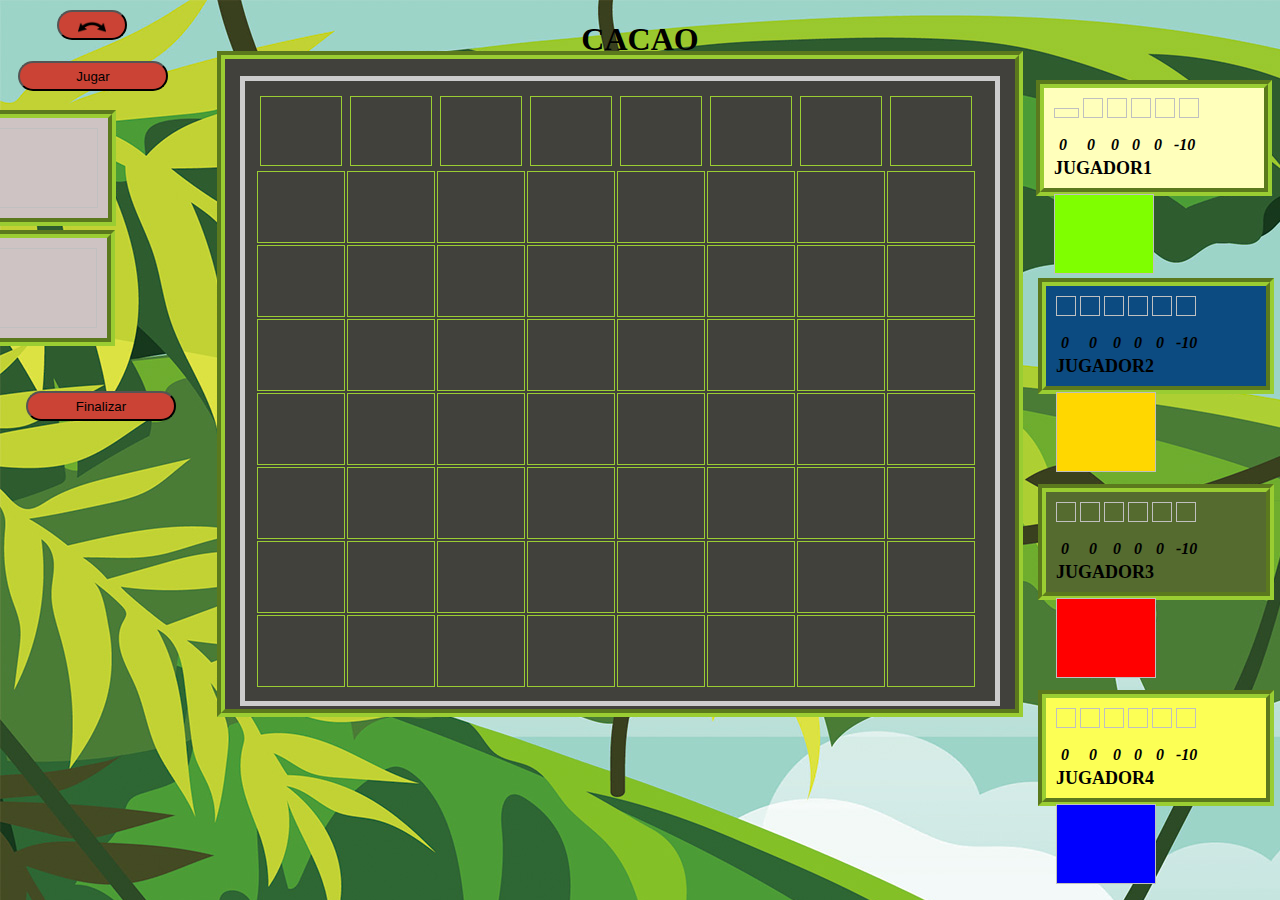
==== index.html @ 1898e34c "reparación de sockets" ====
<!DOCTYPE html>
<html lang="en-US"></html>
<head>
    <meta charset="UTF-8">
	<title>Juego</title>
	<link rel="stylesheet" type="text/css" href="css/estilos.css">
    <script src="http://25.8.39.16:3000/socket.io/socket.io.js"></script>
</head>

    <h1><center>CACAO</center></h1>
    
    <body background="IMG/fondo.jpg"> 
    

        <section class="wrapper"> 
            <aside>
                <div  id="marcador1" >
                    <td>
                        <img id =cacao1 class ="fill"/>
                        <div class="CacaoTxt" >
                            <h4 id="CacaoJ1">0</h4>
                        </div>
                    </td>
                    <td>
                        <img id="monedas1"   class="fill"/>
                           <div class="Monedas1Txt" >
                             <h4 id="Monedas1J1">0</h4>
                           </div>
                    </td> 
                    <td>
                        <img id="monedas5"  class="fill"/>
                        <div class="Monedas5Txt" >
                            <h4 id="Monedas5J1">0</h4>
                        </div>
                    </td>
                    <td>
                        <img id="monedas10" class="fill"/>
                        <div class="Monedas10Txt" >
                            <h4 id="Monedas10J1">0</h4>
                        </div>
                    </td>
                    <td>
                        <img id="fichaSol1" class="fill"/>
                        <div class="FichaSolTxt" >
                            <h4 id="solVal">0</h4>
                        </div>
                    </td>
                    <td>
                        <img id="remanso"  class="fill"/>
                        <div class="RemansoTxt" >
                            <h4 id="RemansoJ1">-10</h4>
                        </div>
                    </td>
                    <td>
                        <h2><br>JUGADOR1</h2>
                        <div id="MeaplesUno">
                            <img class="fill1" id="mazo1"/>
                        </div>
                    </td>
                    
                <div  id="marcador2">
                    <td>
                        <img id =cacao2  class ="fill"/>
                        <div class="CacaoTxt">
                            <h4  id="CacaoJ2">0</h4>
                        </div>
                    </td>
                    <td>
                        <img id="monedas12"  class="fill"/>
                        <div class="Monedas1Txt" >
                            <h4  id="Monedas1J2">0</h4>
                        </div>
                         
                    </td> 
                    <td>
                        <img id="monedas52"  class="fill"/>
                        <div class="Monedas5Txt" >
                            <h4  id="Monedas5J2">0</h4>
                        </div>

                    </td>
                    <td>
                        <img id="monedas102"  class="fill"/>
                        <div class="Monedas10Txt" >
                            <h4 id="Monedas10J2">0</h4>
                        </div>
                        
                    </td>
                    <td>
                        <img id="fichaSol2" class="fill"/>
                        <div class="FichaSolTxt" >
                            <h4 id="solVal2">0</h4>
                        </div>
                    </td>
                    <td>
                        <img id="remanso2"  class="fill"/>
                        <div class="RemansoTxt" >
                            <h4 id="RemansoJ2">-10</h4>
                        </div>
                        
                    </td>
                    <td>
                        <h2><br>JUGADOR2</h2>
                        <div id="MeaplesDos">
                            <img class="fill2" id="mazo2"/>
                        </div>
                    </td>
                </div>
                    
                <div id="marcador3">
                    <td>
                        <img id ="cacao3"  class ="fill"/>
                        <div class="CacaoTxt" >
                            <h4 id="CacaoJ3">0</h4>
                        </div>
                    </td>
                    <td>
                        <img id="monedas13"  class="fill"/>
                        <div class="Monedas1Txt" >
                            <h4 id="Monedas1J3">0</h4>
                        </div>
                         
                    </td> 
                    <td>
                        <img id="monedas53"  class="fill"/>
                        <div class="Monedas5Txt">
                            <h4 id="Monedas5J3">0</h4>
                        </div>
                        
                    </td>
                    <td>
                        <img id="monedas103"  class="fill"/>
                        <div class="Monedas10Txt" >
                            <h4 id="Monedas10J3">0</h4>
                        </div>
                        
                    </td>
                    <td>
                        <img id="fichaSol3" class="fill"/>
                        <div class="FichaSolTxt" >
                            <h4 id="solVal3">0</h4>
                        </div>
                    </td>
                    <td>
                        <img id="remanso3"  class="fill"/>
                        <div class="RemansoTxt" >
                            <h4 id="RemansoJ3">-10</h4>
                        </div>
                        
                    </td>
                    <td >
                        <h2><br>JUGADOR3</h2>
                        <div id="MeaplesTres">
                            <img class="fill3" draggable ="true" id="mazo3"/>
                        </div>   
                    </td> 
                </div>
                <div id="marcador4">
                    <td>
                        <img id ="cacao4" class ="fill"/>
                        <div class="CacaoTxt" >
                            <h4 id="CacaoJ4">0</h4>
                        </div>
                    </td>
                    <td>
                        <img id="monedas14"  class="fill"/>
                        <div class="Monedas1Txt" >
                            <h4 id="Monedas1J4">0</h4>
                        </div>                         
                    </td> 
                    <td>
                        <img id="monedas54"  class="fill"/>
                        <div class="Monedas5Txt" >
                            <h4 id="Monedas5J4">0</h4>
                        </div>                         
                    </td>
                    <td>
                        <img id="monedas104"  class="fill"/>
                        <div class="Monedas10Txt" >
                            <h4 id="Monedas10J4">0</h4>
                        </div>                         
                    </td>
                    <td>
                        <img id="fichaSol4" class="fill"/>
                        <div class="FichaSolTxt" >
                            <h4 id="solVal4">0</h4>
                        </div>
                    </td>
                    <td>
                        <img id="remanso4" class="fill"/>
                        <div class="RemansoTxt" >
                            <h4 id="RemansoJ4">-10</h4>
                        </div>                         
                    </td>
                    <td >
                        <h2><br>JUGADOR4</h2>
                        <div id="MeaplesCuatro">
                            <img class="fill4" draggable ="true" id="mazo4"/>
                        </div>    
                    </td>   
                </div>             
                </div>
            </aside>      
        </section>



        <div id="LocetasUno">
            <img class="espacioLocetas" id="LocId1"/>
        </div>

        <div id="LocetasDos">
            <img class="espacioLocetas" id="LocId2"/>
        </div>

    
    <button onclick="verDatosClick()" class="button" id="btn">Jugar</button>
    <button onclick="girarClick()" class="btnGiro" id="btnGiro"><img src="IMG/Flecha.png" width="28px"/></button>
    <button onclick="terminarClick()" class="btnFinish" id="btnFinish">Finalizar</button>

    <div id="cajaMain">
    <div id="cajadatos">
    <table>
        <th><div id="casilla" class="empty"> <img id="00" /></div></th>
        <th><div id="casilla" class="empty"><img id="01" /></div></th>
        <th><div id="casilla" class="empty"><img id="02" /></div></th>
        <th><div id="casilla" class="empty"><img id="03" /></div></th>
        <th><div id="casilla" class="empty"><img id="04" /></div></th>
        <th><div id="casilla" class="empty"> <img id="05" /> </div></th>
        <th><div id="casilla" class="empty"> <img id="06" /> </div></th>
        <th><div id="casilla" class="empty"> <img id="07" /> </div></th>
        <tr>
            
            <td id="casilla" class="empty"> <img id="10" />  </td>
            <td id="casilla" class="empty">  <img id="11" /></td>
            <td id="casilla" class="empty"> <img id="12" /> </td>
            <td id="casilla" class="empty"> <img id="13" />  </td>
            <td id="casilla" class="empty"> <img id="14" /></td>
            <td id="casilla" class="empty"><img id="15" /> </td>
            <td id="casilla" class="empty"> <img id="16" /> </td>
            <td id="casilla" class="empty"><img id="17" /> </td>
        </tr>
        <tr>
            <td id="casilla" class="empty"> <img id="20" />  </td>
            <td id="casilla" class="empty">  <img id="21" /></td>
            <td id="casilla" class="empty"> <img id="22" /> </td>
            <td id="casilla" class="empty"> <img id="23" />  </td>
            <td id="casilla" class="empty"> <img id="24" /></td>
            <td id="casilla" class="empty"><img id="25" /> </td>
            <td id="casilla" class="empty"> <img id="26" /> </td>
            <td id="casilla" class="empty"><img id="27" /> </td>
        </tr>
        <tr>
            <td id="casilla" class="empty"> <img id="30" />  </td>
            <td id="casilla" class="empty">  <img id="31" /></td>
            <td id="casilla" class="empty"> <img id="32" /> </td>
            <td id="casilla" class="empty"> <img id="33" />  </td>
            <td id="casilla" class="empty"> <img id="34" /></td>
            <td id="casilla" class="empty"><img id="35" /> </td>
            <td id="casilla" class="empty"> <img id="36" /> </td>
            <td id="casilla" class="empty"><img id="37" /> </td>
        </tr>
        <tr>
            <td id="casilla" class="empty"> <img id="40" />  </td>
            <td id="casilla" class="empty">  <img id="41" /></td>
            <td id="casilla" class="empty"> <img id="42" /> </td>
            <td id="casilla" class="empty"> <img id="43" />  </td>
            <td id="casilla" class="empty"> <img id="44" /></td>
            <td id="casilla" class="empty"><img id="45" /> </td>
            <td id="casilla" class="empty"> <img id="46" /> </td>
            <td id="casilla" class="empty"><img id="47" /> </td>
        </tr>
        <tr>
            <td id="casilla" class="empty"> <img id="50" />  </td>
            <td id="casilla" class="empty">  <img id="51" /></td>
            <td id="casilla" class="empty"> <img id="52" /> </td>
            <td id="casilla" class="empty"> <img id="53" />  </td>
            <td id="casilla" class="empty"> <img id="54" /></td>
            <td id="casilla" class="empty"><img id="55" /> </td>
            <td id="casilla" class="empty"> <img id="56" /> </td>
            <td id="casilla" class="empty"><img id="57" /> </td>
        </tr>
        <tr>
            <td id="casilla" class="empty"> <img id="60" />  </td>
            <td id="casilla" class="empty">  <img id="61" /></td>
            <td id="casilla" class="empty"> <img id="62" /> </td>
            <td id="casilla" class="empty"> <img id="63" />  </td>
            <td id="casilla" class="empty"> <img id="64" /></td>
            <td id="casilla" class="empty"><img id="65" /> </td>
            <td id="casilla" class="empty"> <img id="66" /> </td>
            <td id="casilla" class="empty"><img id="67" /> </td>
        </tr>
        <tr>
            <td id="casilla" class="empty"> <img id="70" />  </td>
            <td id="casilla" class="empty">  <img id="71" /></td>
            <td id="casilla" class="empty"> <img id="72" /> </td>
            <td id="casilla" class="empty"> <img id="73" />  </td>
            <td id="casilla" class="empty"> <img id="74" /></td>
            <td id="casilla" class="empty"><img id="75" /> </td>
            <td id="casilla" class="empty"> <img id="76" /> </td>
            <td id="casilla" class="empty"><img id="77" /> </td>
        </tr>
    </table>
    
</div>

</div>

<script src="js/script.js">

</script>
<script src="js/tablero.js"></script>

</body>
</html>
---- css/estilos.css ----
.header{
    padding: 0px;
    margin: auto;
    width: 200px;
    height:25px;
    background-color: yellowgreen;
}
    h2{
        font-size: 18px;
    }

     #cajadatos {
        position: relative;
        border: 5px solid #ccc;
        padding: 10px;
        margin:auto;
        width: 730px;
        height: 600px;
        overflow: auto;
        top: -50px;
    }
    #cajaMain{
        position: relative;
        border: 1px solid #ccc;
        padding: 10px;  
        height: 630px; 
        margin: auto;
        width: 770px;
        background-color: rgb(65, 65, 60);
        border: 8px groove yellowgreen;
        top:-70px;
        left: -20px;
    }
    #casilla{
        width: 80px;
        height: 68px;
        text-align: center;
        border: 1px groove yellowgreen;
        margin: 2px;
    }
 .fill{
    position:relative;
    height: 20px;
    width:  20px;
    margin:auto
 }   
 .filling{
    position:absolute;
    height: 40px;
    width:  40px;
 } 
.fill1{
        cursor:pointer;
        position:relative;
        height: 68px;
        width:80px;
        background-color: chartreuse;
}
.fill2{
    cursor:pointer;
    position:relative;
    height: 68px;
    width:80px;
    background-color: gold;
}
.fill3{
    cursor:pointer;
    position:relative;
    height: 68px;
    width:80px;
    background-color: red;
}
.fill4{
    cursor:pointer;
    position:relative;
    height: 68px;
    width:80px;
    background-color: blue;
}
.CacaoTxt{
    cursor:crosshair;
    position: absolute;
    top: 27px;
    left: 15px;
    height: 20px;
    width: 20px;
    font-size: 16px;
    font-style: oblique;
}
.Monedas1Txt{
    cursor:crosshair;
    position: absolute;
    top: 27px;
    left: 43px;
    height: 20px;
    width: 20px;
    font-size: 16px;
    font-style: oblique;
}
.Monedas5Txt{
    cursor:crosshair;
    position: absolute;
    top: 27px;
    left: 67px;
    height: 20px;
    width: 20px;
    font-size: 16px;
    font-style: oblique;
}
.Monedas10Txt{
    cursor:crosshair;
    position: absolute;
    top: 27px;
    left: 88px;
    height: 20px;
    width: 20px;
    font-size: 16px;
    font-style: oblique;
}
.FichaSolTxt{
    cursor:crosshair;
    position: absolute;
    top: 27px;
    left: 110px;
    height: 20px;
    width: 20px;
    font-size: 16px;
    font-style: oblique;
}
.RemansoTxt{
    cursor:crosshair;
    position: absolute;
    top: 27px;
    left: 130px;
    height: 20px;
    width: 20px;
    font-size: 16px;
    font-style: oblique;
}
#TxtJ2{
    color:ghostwhite;
}

#LocetasUno{
    position: relative;
    border: 1px solid #ccc;
    padding: 10px;  
    height: 80px; 
    margin: auto;
    width: 100px;
    background-color: rgb(206, 195, 195);
    border: 8px groove yellowgreen;
    float: right;
    right: 920px;
    top:30px;
}
#LocetasDos{
    position: relative;
    border: 1px solid #ccc;
    padding: 10px;  
    height: 80px; 
    margin: auto;
    width: 100px;
    background-color: rgb(206, 195, 195);
    border: 8px groove yellowgreen;
    float: right;
    right: 785px;
    top:150px;
}
#espacioLocetas{
    cursor:pointer;
    position:relative;
    height: 68px;
    width:80px;
}
#LocId1{
    position: relative;
    margin: auto;
    width:100px;
    height: 80px;
}
#LocId2{
    position: relative;
    margin: auto;
    width:100px;
    height: 80px;
}


   #marcador1{
    position: relative;
    border: 1px solid #ccc;
    padding: 10px;  
    height: 80px; 
    margin: auto;
    width: 200px;
    background-color: #ffb;
    border: 8px groove yellowgreen;
    float: right;
    
   }
   #marcador2{
    position: relative;
    border: 1px solid #ccc;
    padding: 10px;  
    height: 80px; 
    margin: auto;
    width: 200px;
    background-color: rgb(12, 75, 129);
    border: 8px groove yellowgreen;
    float: right;
    left: 20px;
   }
   #marcador3{
    position: relative;
    border: 1px solid #ccc;
    padding: 10px;  
    height: 80px; 
    margin: auto;
    width: 200px;
    background-color: darkolivegreen;
    border: 8px groove yellowgreen;
    float: right;
    top: 90px;
    left: 20px;
   }
   #marcador4{
    position: relative;
    border: 1px solid rgb(204, 204, 204);
    padding: 10px;  
    height: 80px; 
    margin: auto;
    width: 200px;
    background-color: rgb(252, 255, 85);
    border: 8px groove yellowgreen;
    float: right;
    top: 180px;
    left: 20px;
   }
   #mazo1{
       position: relative;
       margin: auto;
       top: 0px;
       width:100px;
       height: 80px;
   }

   #mazo2{
    position: relative;
    margin: auto;
    top: 0px;
    width:100px;
    height: 80px;
}
#mazo3{
    position: relative;
    margin: auto;
    top: 0px;
    width:100px;
    height: 80px;
}
#mazo4{
    position: relative;
    margin: auto;
    top: 0px;
    width:100px;
    height: 80px;
}
 #cacao1{
    position: relative;
    margin: auto;
    width: 25px;
    height: 10px; 
} 

   .button{
       position: relative;
       border-radius: 25px;
       left:10px;
        top:-30px;
       background-color: #CB4335;
       width:150px;
       height: 30px;
   }
   .btnGiro{
        position: relative;
        border-radius: 25px;
        left:-105px;
        top:-70px;
       background-color: #CB4335;
       width:70px;
       height: 30px;
   }
   .btnFinish{
    position: relative;
    border-radius: 25px;
    left:-210px;
    top:300px;
    background-color: #CB4335;
    width:150px;
    height: 30px;
   }
   #h3{
       color:black;
   }
                #Cabezas{
                    position: relative;
                    color:rgb(206, 195, 195);
                    size: 40px;
                    margin-right: 1200px;
                    top:250px;
                    background-color: black;
                }
                #Cabezas2{
                    position: relative;
                    color:rgb(206, 195, 195);
                    size: 40px;
                    left:100px;
                    top: 200px;
                    margin-right: 1200px;
                    background-color: black;
                }
                #Monedas{
                    position: relative;
                    color:rgb(206, 195, 195);
                    size: 40px;
                    margin-right: 1200px;
                    top:250px;
                    background-color: black;
                }
                #Monedas2{
                    position: relative;
                    color:rgb(206, 195, 195);
                    size: 40px;
                    left:100px;
                    top: 200px;
                    margin-right: 1200px;
                    background-color: black;
                }
                #Cacaos{
                    position: relative;
                    color:rgb(206, 195, 195);
                    size: 40px;
                    margin-right: 1200px;
                    top:250px;
                    background-color: black;
                }
                #Cacaos2{
                    position: relative;
                    color:rgb(206, 195, 195);
                    size: 40px;
                    left:100px;
                    top: 200px;
                    margin-right: 1200px;
                    background-color: black;
                }
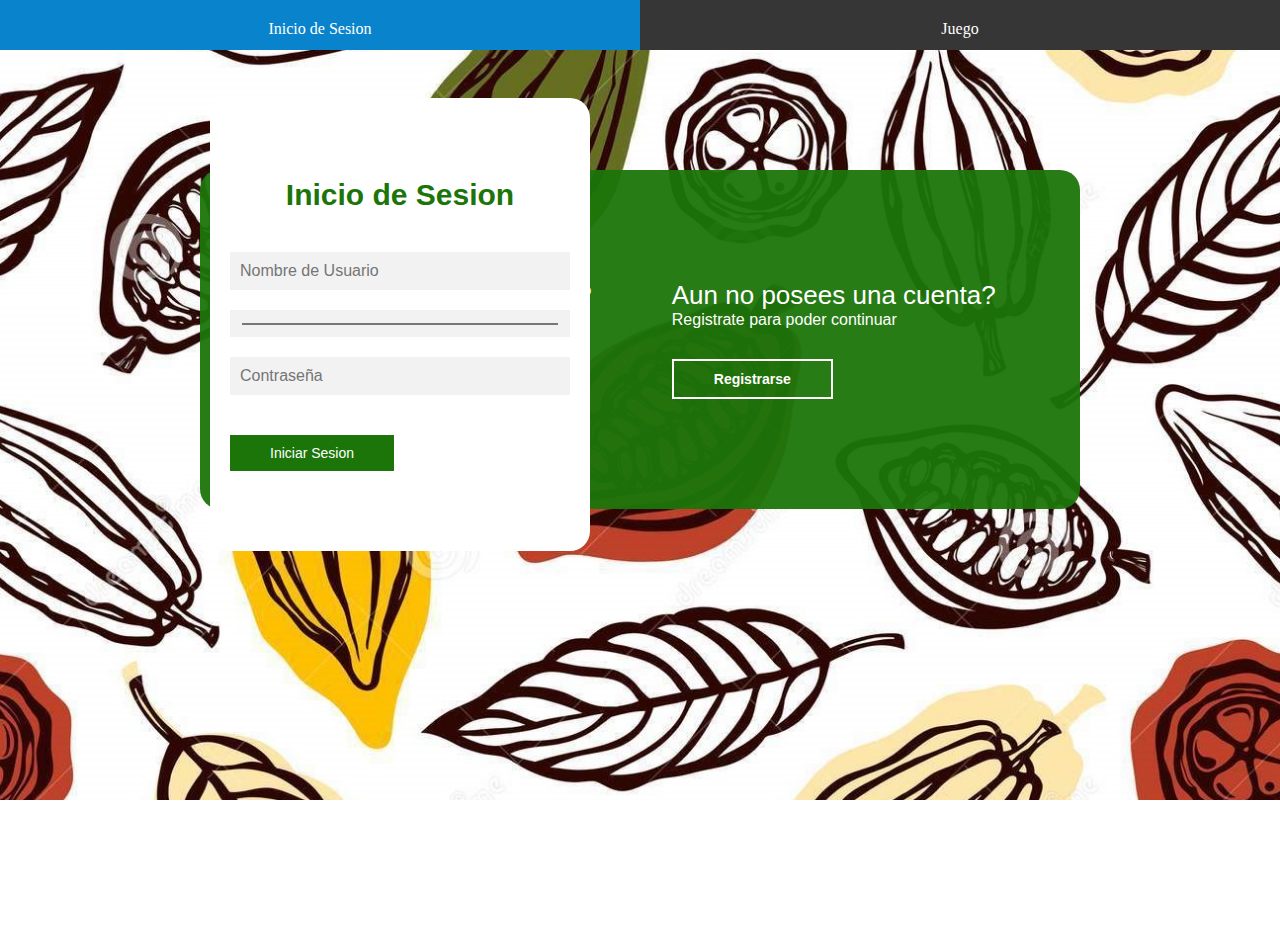
==== commit 4dcd9151: "Union Script-Server-Login Funcionando" ====
--- a/index.html
+++ b/index.html
@@ -1,315 +1,32 @@
 <!DOCTYPE html>
-<html lang="en-US"></html>
+<html lang="en">
 <head>
-    <meta charset="UTF-8">
-	<title>Juego</title>
-	<link rel="stylesheet" type="text/css" href="css/estilos.css">
-    <script src="http://25.8.39.16:3000/socket.io/socket.io.js"></script>
-</head>
-
-    <h1><center>CACAO</center></h1>
-    
-    <body background="IMG/fondo.jpg"> 
-    
-
-        <section class="wrapper"> 
-            <aside>
-                <div  id="marcador1" >
-                    <td>
-                        <img id =cacao1 class ="fill"/>
-                        <div class="CacaoTxt" >
-                            <h4 id="CacaoJ1">0</h4>
-                        </div>
-                    </td>
-                    <td>
-                        <img id="monedas1"   class="fill"/>
-                           <div class="Monedas1Txt" >
-                             <h4 id="Monedas1J1">0</h4>
-                           </div>
-                    </td> 
-                    <td>
-                        <img id="monedas5"  class="fill"/>
-                        <div class="Monedas5Txt" >
-                            <h4 id="Monedas5J1">0</h4>
-                        </div>
-                    </td>
-                    <td>
-                        <img id="monedas10" class="fill"/>
-                        <div class="Monedas10Txt" >
-                            <h4 id="Monedas10J1">0</h4>
-                        </div>
-                    </td>
-                    <td>
-                        <img id="fichaSol1" class="fill"/>
-                        <div class="FichaSolTxt" >
-                            <h4 id="solVal">0</h4>
-                        </div>
-                    </td>
-                    <td>
-                        <img id="remanso"  class="fill"/>
-                        <div class="RemansoTxt" >
-                            <h4 id="RemansoJ1">-10</h4>
-                        </div>
-                    </td>
-                    <td>
-                        <h2><br>JUGADOR1</h2>
-                        <div id="MeaplesUno">
-                            <img class="fill1" id="mazo1"/>
-                        </div>
-                    </td>
-                    
-                <div  id="marcador2">
-                    <td>
-                        <img id =cacao2  class ="fill"/>
-                        <div class="CacaoTxt">
-                            <h4  id="CacaoJ2">0</h4>
-                        </div>
-                    </td>
-                    <td>
-                        <img id="monedas12"  class="fill"/>
-                        <div class="Monedas1Txt" >
-                            <h4  id="Monedas1J2">0</h4>
-                        </div>
-                         
-                    </td> 
-                    <td>
-                        <img id="monedas52"  class="fill"/>
-                        <div class="Monedas5Txt" >
-                            <h4  id="Monedas5J2">0</h4>
-                        </div>
-
-                    </td>
-                    <td>
-                        <img id="monedas102"  class="fill"/>
-                        <div class="Monedas10Txt" >
-                            <h4 id="Monedas10J2">0</h4>
-                        </div>
-                        
-                    </td>
-                    <td>
-                        <img id="fichaSol2" class="fill"/>
-                        <div class="FichaSolTxt" >
-                            <h4 id="solVal2">0</h4>
-                        </div>
-                    </td>
-                    <td>
-                        <img id="remanso2"  class="fill"/>
-                        <div class="RemansoTxt" >
-                            <h4 id="RemansoJ2">-10</h4>
-                        </div>
-                        
-                    </td>
-                    <td>
-                        <h2><br>JUGADOR2</h2>
-                        <div id="MeaplesDos">
-                            <img class="fill2" id="mazo2"/>
-                        </div>
-                    </td>
-                </div>
-                    
-                <div id="marcador3">
-                    <td>
-                        <img id ="cacao3"  class ="fill"/>
-                        <div class="CacaoTxt" >
-                            <h4 id="CacaoJ3">0</h4>
-                        </div>
-                    </td>
-                    <td>
-                        <img id="monedas13"  class="fill"/>
-                        <div class="Monedas1Txt" >
-                            <h4 id="Monedas1J3">0</h4>
-                        </div>
-                         
-                    </td> 
-                    <td>
-                        <img id="monedas53"  class="fill"/>
-                        <div class="Monedas5Txt">
-                            <h4 id="Monedas5J3">0</h4>
-                        </div>
-                        
-                    </td>
-                    <td>
-                        <img id="monedas103"  class="fill"/>
-                        <div class="Monedas10Txt" >
-                            <h4 id="Monedas10J3">0</h4>
-                        </div>
-                        
-                    </td>
-                    <td>
-                        <img id="fichaSol3" class="fill"/>
-                        <div class="FichaSolTxt" >
-                            <h4 id="solVal3">0</h4>
-                        </div>
-                    </td>
-                    <td>
-                        <img id="remanso3"  class="fill"/>
-                        <div class="RemansoTxt" >
-                            <h4 id="RemansoJ3">-10</h4>
-                        </div>
-                        
-                    </td>
-                    <td >
-                        <h2><br>JUGADOR3</h2>
-                        <div id="MeaplesTres">
-                            <img class="fill3" draggable ="true" id="mazo3"/>
-                        </div>   
-                    </td> 
-                </div>
-                <div id="marcador4">
-                    <td>
-                        <img id ="cacao4" class ="fill"/>
-                        <div class="CacaoTxt" >
-                            <h4 id="CacaoJ4">0</h4>
-                        </div>
-                    </td>
-                    <td>
-                        <img id="monedas14"  class="fill"/>
-                        <div class="Monedas1Txt" >
-                            <h4 id="Monedas1J4">0</h4>
-                        </div>                         
-                    </td> 
-                    <td>
-                        <img id="monedas54"  class="fill"/>
-                        <div class="Monedas5Txt" >
-                            <h4 id="Monedas5J4">0</h4>
-                        </div>                         
-                    </td>
-                    <td>
-                        <img id="monedas104"  class="fill"/>
-                        <div class="Monedas10Txt" >
-                            <h4 id="Monedas10J4">0</h4>
-                        </div>                         
-                    </td>
-                    <td>
-                        <img id="fichaSol4" class="fill"/>
-                        <div class="FichaSolTxt" >
-                            <h4 id="solVal4">0</h4>
-                        </div>
-                    </td>
-                    <td>
-                        <img id="remanso4" class="fill"/>
-                        <div class="RemansoTxt" >
-                            <h4 id="RemansoJ4">-10</h4>
-                        </div>                         
-                    </td>
-                    <td >
-                        <h2><br>JUGADOR4</h2>
-                        <div id="MeaplesCuatro">
-                            <img class="fill4" draggable ="true" id="mazo4"/>
-                        </div>    
-                    </td>   
-                </div>             
-                </div>
-            </aside>      
-        </section>
+	<meta charset="UTF-8">
+	<meta name="viewport" content="width=device-width, user-scalable=no, initial-scale=1.0, maximum-scale=1.0, minimum-scale=1.0">
+	<title>Cacao</title>
+	<link rel="stylesheet" href="css/estilos.css">
+	<link rel="shorcut icon" href="IMG/logo.jpg">
 
 
+	<script src="https://code.jquery.com/jquery-3.2.1.min.js"></script>
+	<script src="js/main.mjs"></script>
+</head>
+<body>
+	<div class="wrap">
+		<ul class="tabs">
+			<li><a href="#tab1"><span class="tab-Inicio">Inicio de Sesion</span></a></li>
+			<li><a href="#tab2"></span><span class="tab-Juego">Juego</span></a></li>
+		</ul>
 
-        <div id="LocetasUno">
-            <img class="espacioLocetas" id="LocId1"/>
-        </div>
-
-        <div id="LocetasDos">
-            <img class="espacioLocetas" id="LocId2"/>
-        </div>
-
-    
-    <button onclick="verDatosClick()" class="button" id="btn">Jugar</button>
-    <button onclick="girarClick()" class="btnGiro" id="btnGiro"><img src="IMG/Flecha.png" width="28px"/></button>
-    <button onclick="terminarClick()" class="btnFinish" id="btnFinish">Finalizar</button>
-
-    <div id="cajaMain">
-    <div id="cajadatos">
-    <table>
-        <th><div id="casilla" class="empty"> <img id="00" /></div></th>
-        <th><div id="casilla" class="empty"><img id="01" /></div></th>
-        <th><div id="casilla" class="empty"><img id="02" /></div></th>
-        <th><div id="casilla" class="empty"><img id="03" /></div></th>
-        <th><div id="casilla" class="empty"><img id="04" /></div></th>
-        <th><div id="casilla" class="empty"> <img id="05" /> </div></th>
-        <th><div id="casilla" class="empty"> <img id="06" /> </div></th>
-        <th><div id="casilla" class="empty"> <img id="07" /> </div></th>
-        <tr>
-            
-            <td id="casilla" class="empty"> <img id="10" />  </td>
-            <td id="casilla" class="empty">  <img id="11" /></td>
-            <td id="casilla" class="empty"> <img id="12" /> </td>
-            <td id="casilla" class="empty"> <img id="13" />  </td>
-            <td id="casilla" class="empty"> <img id="14" /></td>
-            <td id="casilla" class="empty"><img id="15" /> </td>
-            <td id="casilla" class="empty"> <img id="16" /> </td>
-            <td id="casilla" class="empty"><img id="17" /> </td>
-        </tr>
-        <tr>
-            <td id="casilla" class="empty"> <img id="20" />  </td>
-            <td id="casilla" class="empty">  <img id="21" /></td>
-            <td id="casilla" class="empty"> <img id="22" /> </td>
-            <td id="casilla" class="empty"> <img id="23" />  </td>
-            <td id="casilla" class="empty"> <img id="24" /></td>
-            <td id="casilla" class="empty"><img id="25" /> </td>
-            <td id="casilla" class="empty"> <img id="26" /> </td>
-            <td id="casilla" class="empty"><img id="27" /> </td>
-        </tr>
-        <tr>
-            <td id="casilla" class="empty"> <img id="30" />  </td>
-            <td id="casilla" class="empty">  <img id="31" /></td>
-            <td id="casilla" class="empty"> <img id="32" /> </td>
-            <td id="casilla" class="empty"> <img id="33" />  </td>
-            <td id="casilla" class="empty"> <img id="34" /></td>
-            <td id="casilla" class="empty"><img id="35" /> </td>
-            <td id="casilla" class="empty"> <img id="36" /> </td>
-            <td id="casilla" class="empty"><img id="37" /> </td>
-        </tr>
-        <tr>
-            <td id="casilla" class="empty"> <img id="40" />  </td>
-            <td id="casilla" class="empty">  <img id="41" /></td>
-            <td id="casilla" class="empty"> <img id="42" /> </td>
-            <td id="casilla" class="empty"> <img id="43" />  </td>
-            <td id="casilla" class="empty"> <img id="44" /></td>
-            <td id="casilla" class="empty"><img id="45" /> </td>
-            <td id="casilla" class="empty"> <img id="46" /> </td>
-            <td id="casilla" class="empty"><img id="47" /> </td>
-        </tr>
-        <tr>
-            <td id="casilla" class="empty"> <img id="50" />  </td>
-            <td id="casilla" class="empty">  <img id="51" /></td>
-            <td id="casilla" class="empty"> <img id="52" /> </td>
-            <td id="casilla" class="empty"> <img id="53" />  </td>
-            <td id="casilla" class="empty"> <img id="54" /></td>
-            <td id="casilla" class="empty"><img id="55" /> </td>
-            <td id="casilla" class="empty"> <img id="56" /> </td>
-            <td id="casilla" class="empty"><img id="57" /> </td>
-        </tr>
-        <tr>
-            <td id="casilla" class="empty"> <img id="60" />  </td>
-            <td id="casilla" class="empty">  <img id="61" /></td>
-            <td id="casilla" class="empty"> <img id="62" /> </td>
-            <td id="casilla" class="empty"> <img id="63" />  </td>
-            <td id="casilla" class="empty"> <img id="64" /></td>
-            <td id="casilla" class="empty"><img id="65" /> </td>
-            <td id="casilla" class="empty"> <img id="66" /> </td>
-            <td id="casilla" class="empty"><img id="67" /> </td>
-        </tr>
-        <tr>
-            <td id="casilla" class="empty"> <img id="70" />  </td>
-            <td id="casilla" class="empty">  <img id="71" /></td>
-            <td id="casilla" class="empty"> <img id="72" /> </td>
-            <td id="casilla" class="empty"> <img id="73" />  </td>
-            <td id="casilla" class="empty"> <img id="74" /></td>
-            <td id="casilla" class="empty"><img id="75" /> </td>
-            <td id="casilla" class="empty"> <img id="76" /> </td>
-            <td id="casilla" class="empty"><img id="77" /> </td>
-        </tr>
-    </table>
-    
-</div>
-
-</div>
-
-<script src="js/script.js">
-
-</script>
-<script src="js/tablero.js"></script>
-
+		<div class="secciones">
+			<article id="tab1">
+				<iframe src="Login.html" frameborder="0"></iframe>
+			</article>
+			<article id="tab2">
+				<iframe src="Juego.html" frameborder="0"></iframe>
+			</article>
+			
+		</div>
+	</div>
 </body>
-</html> +</html>--- a/css/estilos.css
+++ b/css/estilos.css
@@ -1,358 +1,98 @@
-.header{
-    padding: 0px;
-    margin: auto;
-    width: 200px;
-    height:25px;
-    background-color: yellowgreen;
-}
-    h2{
-        font-size: 18px;
-    }
-
-     #cajadatos {
-        position: relative;
-        border: 5px solid #ccc;
-        padding: 10px;
-        margin:auto;
-        width: 730px;
-        height: 600px;
-        overflow: auto;
-        top: -50px;
-    }
-    #cajaMain{
-        position: relative;
-        border: 1px solid #ccc;
-        padding: 10px;  
-        height: 630px; 
-        margin: auto;
-        width: 770px;
-        background-color: rgb(65, 65, 60);
-        border: 8px groove yellowgreen;
-        top:-70px;
-        left: -20px;
-    }
-    #casilla{
-        width: 80px;
-        height: 68px;
-        text-align: center;
-        border: 1px groove yellowgreen;
-        margin: 2px;
-    }
- .fill{
-    position:relative;
-    height: 20px;
-    width:  20px;
-    margin:auto
- }   
- .filling{
-    position:absolute;
-    height: 40px;
-    width:  40px;
- } 
-.fill1{
-        cursor:pointer;
-        position:relative;
-        height: 68px;
-        width:80px;
-        background-color: chartreuse;
-}
-.fill2{
-    cursor:pointer;
-    position:relative;
-    height: 68px;
-    width:80px;
-    background-color: gold;
-}
-.fill3{
-    cursor:pointer;
-    position:relative;
-    height: 68px;
-    width:80px;
-    background-color: red;
-}
-.fill4{
-    cursor:pointer;
-    position:relative;
-    height: 68px;
-    width:80px;
-    background-color: blue;
-}
-.CacaoTxt{
-    cursor:crosshair;
-    position: absolute;
-    top: 27px;
-    left: 15px;
-    height: 20px;
-    width: 20px;
-    font-size: 16px;
-    font-style: oblique;
-}
-.Monedas1Txt{
-    cursor:crosshair;
-    position: absolute;
-    top: 27px;
-    left: 43px;
-    height: 20px;
-    width: 20px;
-    font-size: 16px;
-    font-style: oblique;
-}
-.Monedas5Txt{
-    cursor:crosshair;
-    position: absolute;
-    top: 27px;
-    left: 67px;
-    height: 20px;
-    width: 20px;
-    font-size: 16px;
-    font-style: oblique;
-}
-.Monedas10Txt{
-    cursor:crosshair;
-    position: absolute;
-    top: 27px;
-    left: 88px;
-    height: 20px;
-    width: 20px;
-    font-size: 16px;
-    font-style: oblique;
-}
-.FichaSolTxt{
-    cursor:crosshair;
-    position: absolute;
-    top: 27px;
-    left: 110px;
-    height: 20px;
-    width: 20px;
-    font-size: 16px;
-    font-style: oblique;
-}
-.RemansoTxt{
-    cursor:crosshair;
-    position: absolute;
-    top: 27px;
-    left: 130px;
-    height: 20px;
-    width: 20px;
-    font-size: 16px;
-    font-style: oblique;
-}
-#TxtJ2{
-    color:ghostwhite;
+*{
+	margin: 0;
+	padding: 0;
+	-webkit-box-sizing: border-box;
+	-moz-box-sizing: border-box;
+	box-sizing: border-box;
 }
 
-#LocetasUno{
-    position: relative;
-    border: 1px solid #ccc;
-    padding: 10px;  
-    height: 80px; 
-    margin: auto;
-    width: 100px;
-    background-color: rgb(206, 195, 195);
-    border: 8px groove yellowgreen;
-    float: right;
-    right: 920px;
-    top:30px;
+body{
+	background: #D4D4D4;
+	font-family: 'Open sans';
 }
-#LocetasDos{
-    position: relative;
-    border: 1px solid #ccc;
-    padding: 10px;  
-    height: 80px; 
-    margin: auto;
-    width: 100px;
-    background-color: rgb(206, 195, 195);
-    border: 8px groove yellowgreen;
-    float: right;
-    right: 785px;
-    top:150px;
+
+.wrap{
+	width: 800px;
+	height: 50px;
+	max-width: 90%;
+	margin: 0px 0px;
 }
-#espacioLocetas{
-    cursor:pointer;
-    position:relative;
-    height: 68px;
-    width:80px;
+
+ul.tabs{
+	position: absolute;
+	width: 100%;
+	background: #363636;
+	list-style: none;
+	display: flex;
 }
-#LocId1{
-    position: relative;
-    margin: auto;
-    width:100px;
-    height: 80px;
+
+ul.tabs li{
+	width: 100%;
 }
-#LocId2{
-    position: relative;
-    margin: auto;
-    width:100px;
-    height: 80px;
+
+ul.tabs li a{
+	color: #fff;
+	text-decoration: none;
+	font-size: 16px;
+	text-align: center;
+
+	display: block;
+	padding: 20px 0px;
+}
+.tab-Juego{
+	display: block;
+}
+
+.active{
+	background: #0984CC;
+}
+
+ul.tabs li a .tab-text{
+	margin-left: 8px;
+}
+
+.secciones{
+	width: 100%;
+	margin-top: 50px;
+	position: absolute;
+	height: 100%;
+	background: #fff;
+}
+.secciones iframe{
+	width: 100%;
+	top:0px;
+	left: 0px;
+	height: 750px;
+	padding: 0px;
+}
+
+.secciones article{
+	padding: 0px;
+}
+
+.secciones article p{
+	text-align: justify;
 }
 
 
-   #marcador1{
-    position: relative;
-    border: 1px solid #ccc;
-    padding: 10px;  
-    height: 80px; 
-    margin: auto;
-    width: 200px;
-    background-color: #ffb;
-    border: 8px groove yellowgreen;
-    float: right;
-    
-   }
-   #marcador2{
-    position: relative;
-    border: 1px solid #ccc;
-    padding: 10px;  
-    height: 80px; 
-    margin: auto;
-    width: 200px;
-    background-color: rgb(12, 75, 129);
-    border: 8px groove yellowgreen;
-    float: right;
-    left: 20px;
-   }
-   #marcador3{
-    position: relative;
-    border: 1px solid #ccc;
-    padding: 10px;  
-    height: 80px; 
-    margin: auto;
-    width: 200px;
-    background-color: darkolivegreen;
-    border: 8px groove yellowgreen;
-    float: right;
-    top: 90px;
-    left: 20px;
-   }
-   #marcador4{
-    position: relative;
-    border: 1px solid rgb(204, 204, 204);
-    padding: 10px;  
-    height: 80px; 
-    margin: auto;
-    width: 200px;
-    background-color: rgb(252, 255, 85);
-    border: 8px groove yellowgreen;
-    float: right;
-    top: 180px;
-    left: 20px;
-   }
-   #mazo1{
-       position: relative;
-       margin: auto;
-       top: 0px;
-       width:100px;
-       height: 80px;
-   }
+@media screen and (max-width: 700px){
+	ul.tabs li{
+		width: none;
+		flex-basis: 0;
+		flex-grow: 1;
+	}
+}
 
-   #mazo2{
-    position: relative;
-    margin: auto;
-    top: 0px;
-    width:100px;
-    height: 80px;
-}
-#mazo3{
-    position: relative;
-    margin: auto;
-    top: 0px;
-    width:100px;
-    height: 80px;
-}
-#mazo4{
-    position: relative;
-    margin: auto;
-    top: 0px;
-    width:100px;
-    height: 80px;
-}
- #cacao1{
-    position: relative;
-    margin: auto;
-    width: 25px;
-    height: 10px; 
-} 
+@media screen and (max-width: 450px){
+	ul.tabs li a{
+		padding: 15px 0px;
+	}
 
-   .button{
-       position: relative;
-       border-radius: 25px;
-       left:10px;
-        top:-30px;
-       background-color: #CB4335;
-       width:150px;
-       height: 30px;
-   }
-   .btnGiro{
-        position: relative;
-        border-radius: 25px;
-        left:-105px;
-        top:-70px;
-       background-color: #CB4335;
-       width:70px;
-       height: 30px;
-   }
-   .btnFinish{
-    position: relative;
-    border-radius: 25px;
-    left:-210px;
-    top:300px;
-    background-color: #CB4335;
-    width:150px;
-    height: 30px;
-   }
-   #h3{
-       color:black;
-   }
-                #Cabezas{
-                    position: relative;
-                    color:rgb(206, 195, 195);
-                    size: 40px;
-                    margin-right: 1200px;
-                    top:250px;
-                    background-color: black;
-                }
-                #Cabezas2{
-                    position: relative;
-                    color:rgb(206, 195, 195);
-                    size: 40px;
-                    left:100px;
-                    top: 200px;
-                    margin-right: 1200px;
-                    background-color: black;
-                }
-                #Monedas{
-                    position: relative;
-                    color:rgb(206, 195, 195);
-                    size: 40px;
-                    margin-right: 1200px;
-                    top:250px;
-                    background-color: black;
-                }
-                #Monedas2{
-                    position: relative;
-                    color:rgb(206, 195, 195);
-                    size: 40px;
-                    left:100px;
-                    top: 200px;
-                    margin-right: 1200px;
-                    background-color: black;
-                }
-                #Cacaos{
-                    position: relative;
-                    color:rgb(206, 195, 195);
-                    size: 40px;
-                    margin-right: 1200px;
-                    top:250px;
-                    background-color: black;
-                }
-                #Cacaos2{
-                    position: relative;
-                    color:rgb(206, 195, 195);
-                    size: 40px;
-                    left:100px;
-                    top: 200px;
-                    margin-right: 1200px;
-                    background-color: black;
-                }
+	ul.tabs li a .tab-text{
+		display: none;
+	}
 
-  
+	.secciones article{
+		padding: 20px;
+	}
+}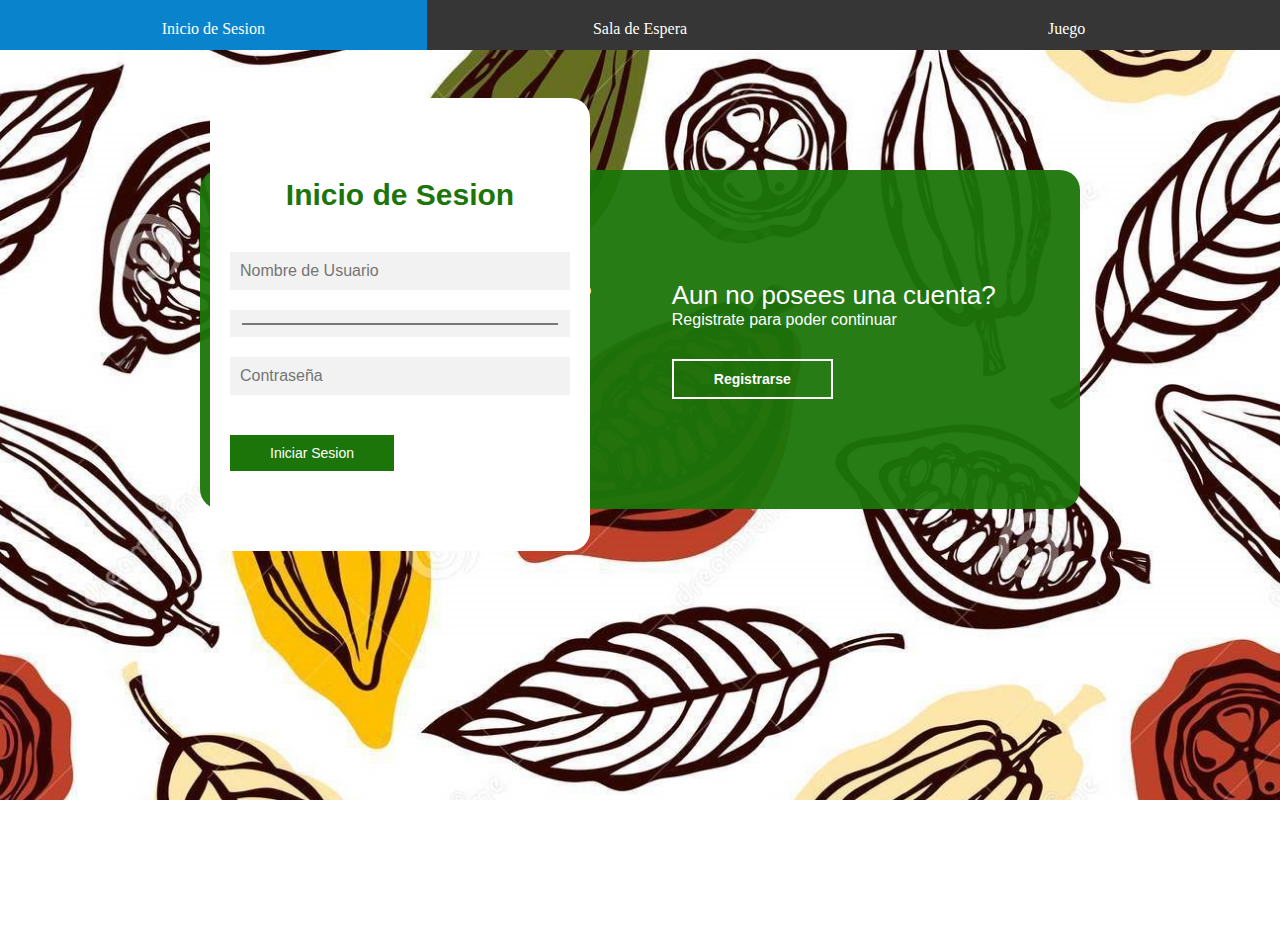
==== commit 26c5d8cf: "Lobby" ====
--- a/index.html
+++ b/index.html
@@ -7,7 +7,7 @@
 	<link rel="stylesheet" href="css/estilos.css">
 	<link rel="shorcut icon" href="IMG/logo.jpg">
 
-
+    <script src="/socket.io/socket.io.js"></script>
 	<script src="https://code.jquery.com/jquery-3.2.1.min.js"></script>
 	<script src="js/main.mjs"></script>
 </head>
@@ -15,7 +15,8 @@
 	<div class="wrap">
 		<ul class="tabs">
 			<li><a href="#tab1"><span class="tab-Inicio">Inicio de Sesion</span></a></li>
-			<li><a href="#tab2"></span><span class="tab-Juego">Juego</span></a></li>
+			<li><a href="#tab2"><span class="tab-Waiting-Room">Sala de Espera</span></a></li>
+			<li><a href="#tab3"></span><span class="tab-Juego">Juego</span></a></li>
 		</ul>
 
 		<div class="secciones">
@@ -23,6 +24,9 @@
 				<iframe src="Login.html" frameborder="0"></iframe>
 			</article>
 			<article id="tab2">
+				<iframe src="Splash.html" frameborder="0"></iframe>
+			</article>
+			<article id="tab3">
 				<iframe src="Juego.html" frameborder="0"></iframe>
 			</article>
 			
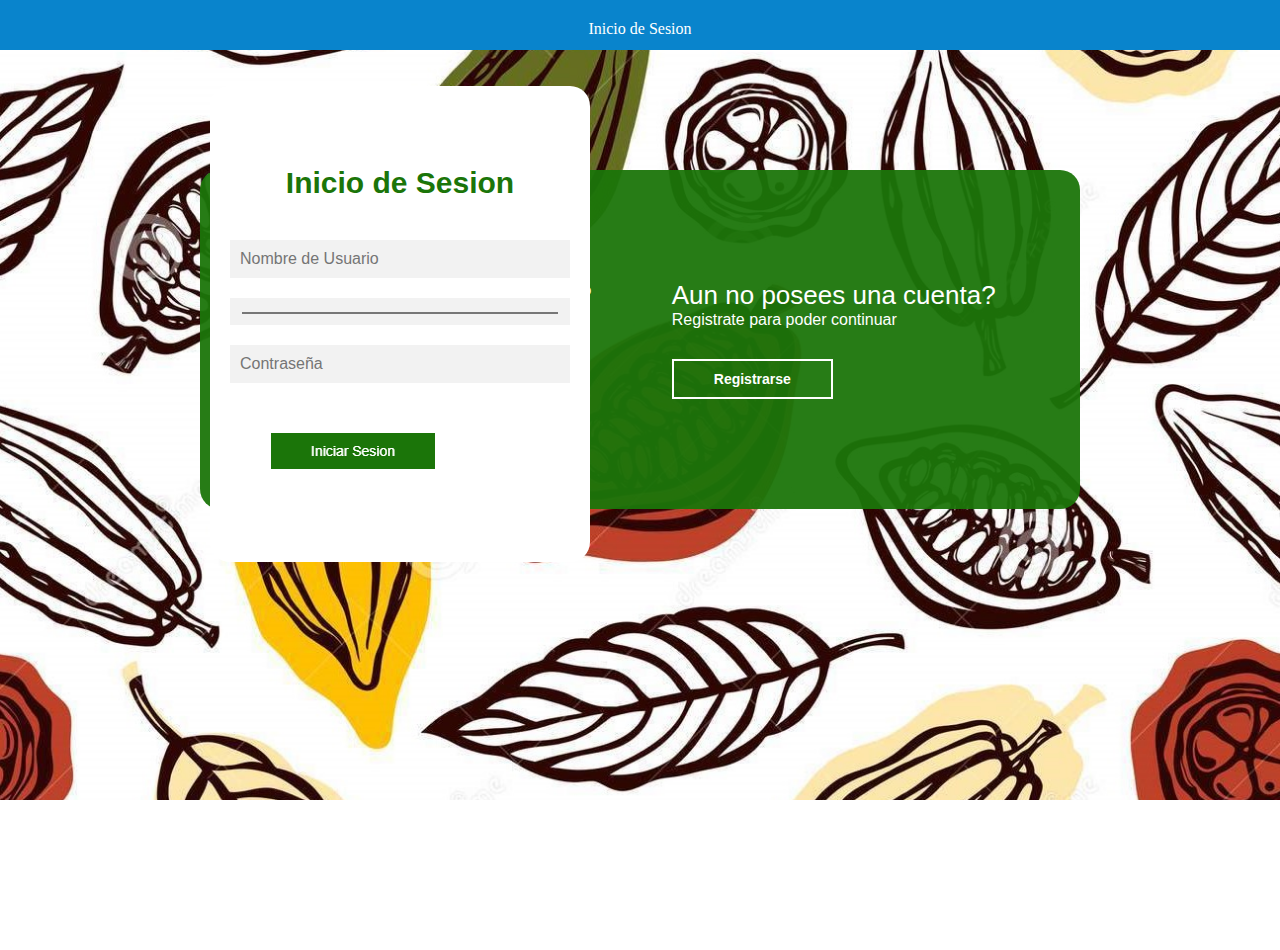
==== commit b26a170a: "Paso entre Vistas con botones" ====
--- a/index.html
+++ b/index.html
@@ -14,23 +14,24 @@
 <body>
 	<div class="wrap">
 		<ul class="tabs">
-			<li><a href="#tab1"><span class="tab-Inicio">Inicio de Sesion</span></a></li>
-			<li><a href="#tab2"><span class="tab-Waiting-Room">Sala de Espera</span></a></li>
-			<li><a href="#tab3"></span><span class="tab-Juego">Juego</span></a></li>
+			<li><a href="#tab1" id="tab11"><span class="tab-Inicio">Inicio de Sesion</span></a></li>
+			<!-- <li><a href="#tab2" id="tab22"><span class="tab-Waiting-Room">Sala de Espera</span></a></li> -->
+			<!-- <li><a href="#tab2" id="tab33"></span><span class="tab-Juego">Juego</span></a></li> -->
 		</ul>
 
 		<div class="secciones">
 			<article id="tab1">
 				<iframe src="Login.html" frameborder="0"></iframe>
 			</article>
-			<article id="tab2">
+			<!-- <article id="tab2">
 				<iframe src="Splash.html" frameborder="0"></iframe>
-			</article>
-			<article id="tab3">
+			</article> -->
+			<!-- <article id="tab2">
 				<iframe src="Juego.html" frameborder="0"></iframe>
-			</article>
+			</article> -->
 			
 		</div>
 	</div>
+	<script src="js/Login.mjs"></script>
 </body>
 </html>